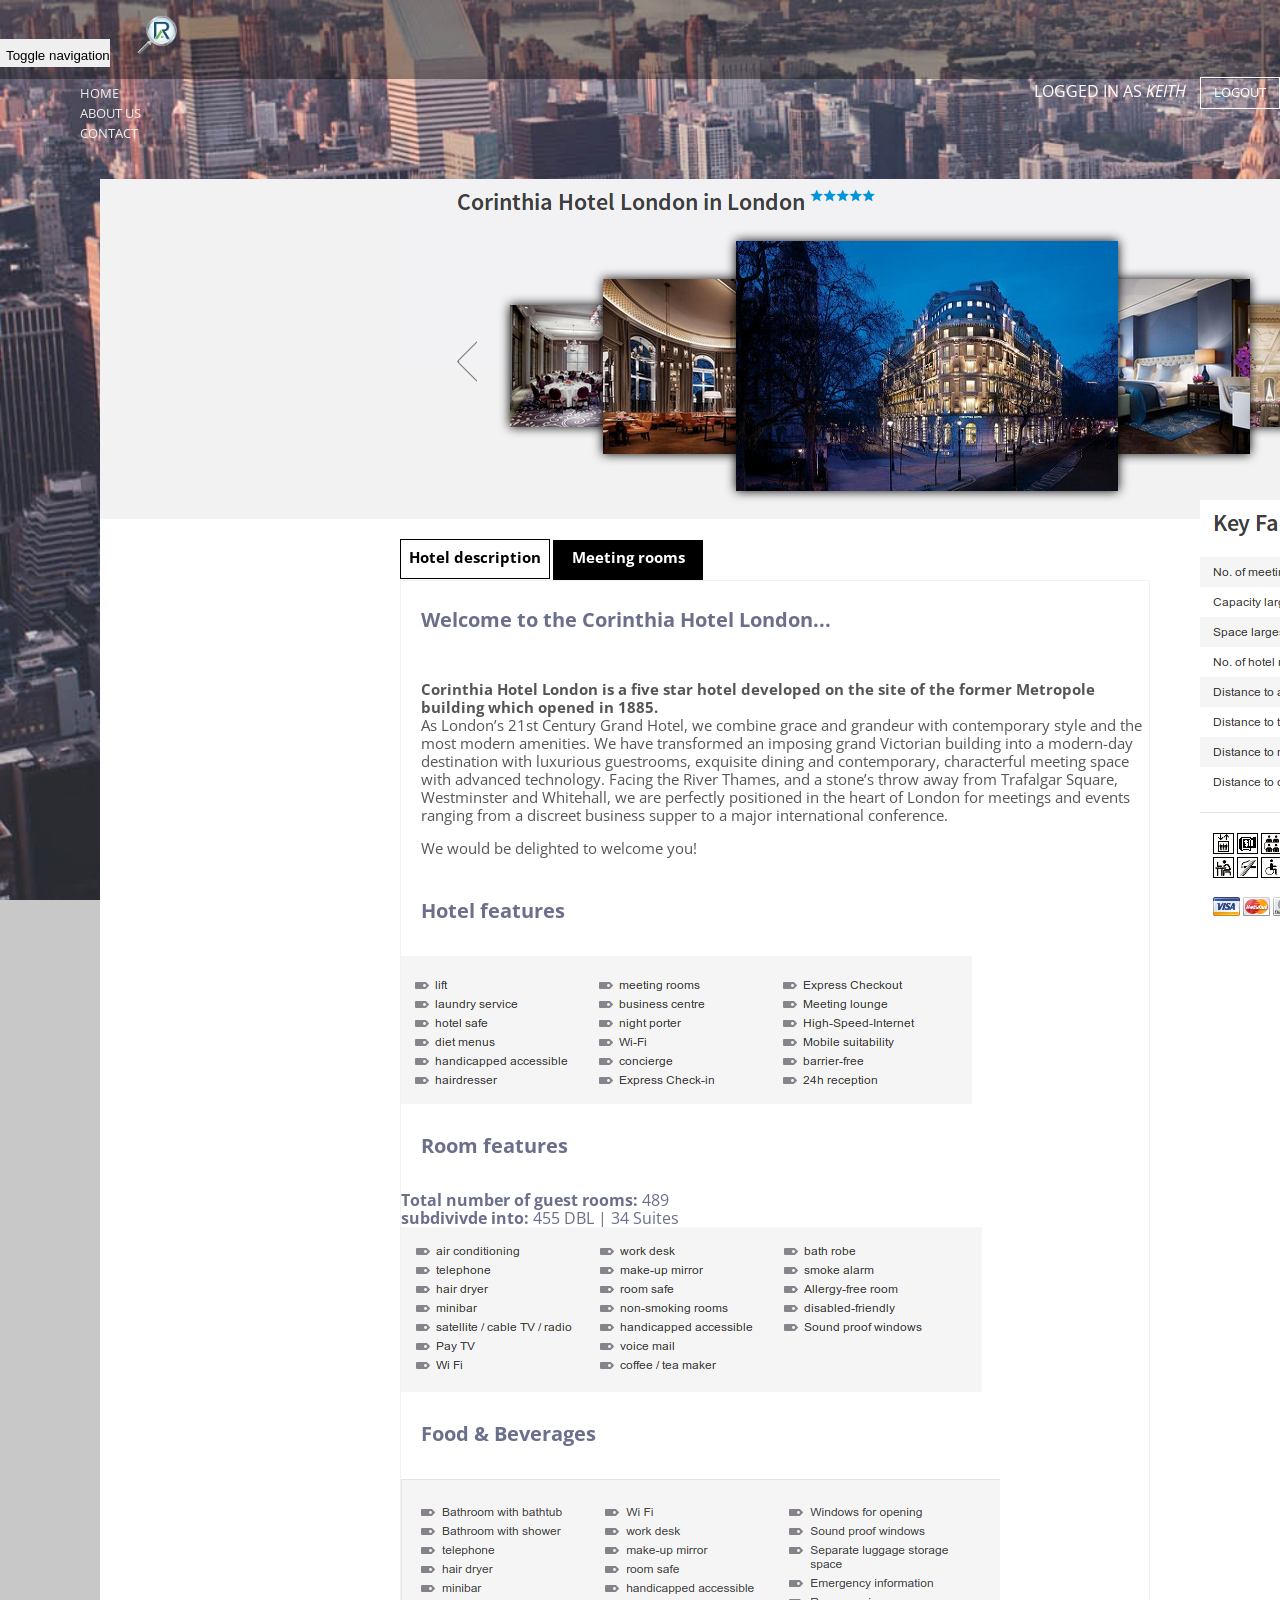
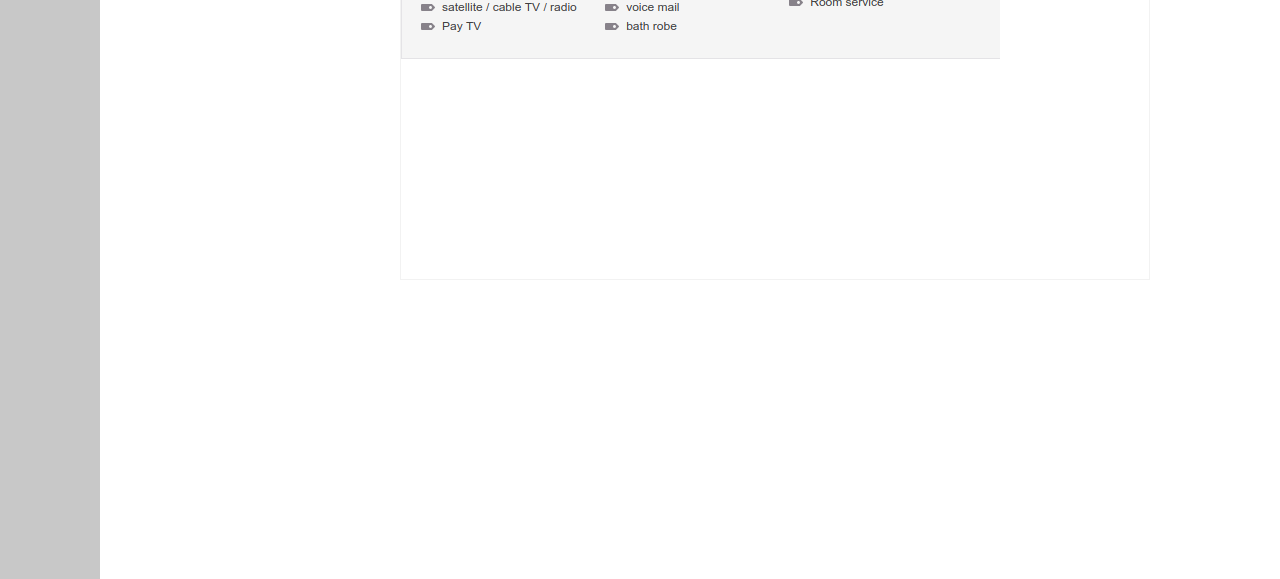
==== corininfo.html @ 0b65a8f3 "Initial commit" ====
<!DOCTYPE html>
<!--[if IE 8]> <html lang="en" class="ie8"> <![endif]-->
<!--[if IE 9]> <html lang="en" class="ie9"> <![endif]-->
<!--[if !IE]><!--> <html lang="en"> <!--<![endif]-->
<head>
    <title>RateClarity | Vacation Rental Rate Shopping</title>

    <!-- Meta -->
    <meta charset="utf-8">
    <meta name="viewport" content="width=device-width, initial-scale=1.0">
    <meta name="description" content="RateClarity - Rate Shopping for the Vacation Rental and Hotel Industry">
    <meta name="author" content="">

    <!-- Favicon -->
    <link rel="shortcut icon" href="favicon.ico">

    <!-- Web Fonts -->
    <link rel='stylesheet' type='text/css' href='//fonts.googleapis.com/css?family=Open+Sans:400,300,600&subset=cyrillic,latin'>

    <!-- CSS Global Compulsory -->
    <link rel="stylesheet" href="assets/plugins/bootstrap/css/bootstrap.min.css">
    <link rel="stylesheet" href="assets/css/one.style.css">

    <!-- CSS Footer -->
    <link rel="stylesheet" href="assets/css/footers/footer-v7.css">

    <!-- CSS Implementing Plugins -->
    <link rel="stylesheet" href="assets/plugins/animate.css">
    <link rel="stylesheet" href="assets/plugins/line-icons/line-icons.css">
    <link rel="stylesheet" href="assets/plugins/font-awesome/css/font-awesome.min.css">
    <link rel="stylesheet" href="assets/plugins/pace/pace-flash.css">
    <link rel="stylesheet" href="assets/plugins/owl-carousel/owl.carousel.css">
    <link rel="stylesheet" href="assets/plugins/cube-portfolio/cubeportfolio/css/cubeportfolio.min.css">
    <link rel="stylesheet" href="assets/plugins/cube-portfolio/cubeportfolio/custom/custom-cubeportfolio.css">
    <link rel="stylesheet" href="assets/plugins/login-signup-modal-window/css/style.css">

    <!-- Style Switcher -->
    <link rel="stylesheet" href="assets/css/plugins/style-switcher.css">

    <!-- CSS Theme -->
    <link rel="stylesheet" href="assets/css/theme-colors/default.css" id="style_color">
    <link rel="stylesheet" href="assets/css/theme-skins/one.dark.css">

    <!-- CSS Customization -->
    <link rel="stylesheet" href="assets/css/custom.css">

<style>
    .hg{
        padding-left: 20px;
        padding-top: 30px;
        font-weight: bold;
        font-size: 20px;

    }
    p{
        padding-left: 20px;
        font-size: 15px;
    }
    .hov{
        display: inline-block;
        margin-left: 300px;margin-top: 20px;width:150px;height: 40px;background-color: black;color:white; font-size: 20; text-align: center; font-weight: bold;cursor: pointer;
    }
    .hov1{
        display: inline-block;
        margin-left: 3px;margin-top: 20px;width:150px;height: 40px;background-color: black;color:white; font-size: 20; text-align: center; font-weight: bold;cursor: pointer;
    }
    .hov{
        border: solid black 1px;
        background-color: white;
        color: black;

    }
        .hov1:hover{
        border: solid black 1px;
        background-color: white;
        color: black;

    }
</style>

</head>

<body background="assets/img/bg/img1.jpg" style="font: 600 16px/18px 'Open Sans',sans-serif; font-weight: normal;">
<section>
    <!--=== Header ===-->
    <nav class="one-page-header one-page-header-style-2 navbar navbar-default navbar-fixed-top" role="navigation">
        <div class="container">
            <div class="menu-container page-scroll">
                <button type="button" class="navbar-toggle" data-toggle="collapse" data-target=".navbar-ex1-collapse">
                    <span class="sr-only">Toggle navigation</span>
                    <span class="icon-bar"></span>
                    <span class="icon-bar"></span>
                    <span class="icon-bar"></span>
                </button>

                <a class="navbar-brand" href="#intro">
                    <!-- <span>U</span>nify -->
                    <img src="assets/img/rateclarity_logo.png" alt="Logo" width="48" height="48">
                </a>
            </div>

            <div class="log-reg-block-simple cd-log_reg">
                <span style="color:white; padding-right: 10px;">Logged in as <em>keith</em></span>
                <a class="btn-u" href="index.html" >Logout</a>
            </div>
<!--
            <div class="top-contact-block">
                <i class="fa fa-phone fa-1"></i> <a href="tel:0 800 2000 123">0 800 2000 123</a>
            </div>
-->
            <!-- Collect the nav links, forms, and other content for toggling -->
            <div class="collapse navbar-collapse navbar-ex1-collapse">
                <div class="menu-container">
                    <ul class="nav navbar-nav">
                        <li class="page-scroll home">
                            <a href="#intro">Home</a>
                        </li>
                        <li class="page-scroll">
                            <a href="#about">About Us</a>
                        </li>
<!--                        <li class="page-scroll">
                            <a href="#faq">FAQ</a>
                        </li>
                        <li class="page-scroll">
                            <a href="#news">News</a>
                        </li>
-->                        <li class="page-scroll">
                            <a href="#contact">Contact</a>
                        </li>
                    </ul>
                </div>
            </div>
            <!-- /.navbar-collapse -->
        </div>
        <!-- /.container -->
    </nav>
    <!--=== End Header ===-->

    <div style="width: 1650px; background-color: white; height: 2000px; margin-top: 100px;margin-left: 100px;">

            <div style="background-color: #f2f2f2;"><div style="margin-left: 300px; cursor: pointer;"><img src="assets/img/corimg.png"></div></div>
            

            <div style="" class="hov"><div style="padding-top: 8px;font-size: 15px;">Hotel description</div></div><div style="" class="hov1" onclick="window.location.pathname = window.location.pathname.replace('corininfo', 'corinrooms');"><div style="padding-top: 8px;font-size: 15px;">Meeting rooms</div></div>


            <div style=" border: solid 1px #f2f2f2;width:750px;height: 1300px;margin-left: 300px;margin-top: 0px;">
                <div class="hg">Welcome to the Corinthia Hotel London...</div><br><br>
                <p><b>Corinthia Hotel London is a five star hotel developed on the site of the former Metropole building which opened in 1885.</b>
                <img style="position: absolute;top: 500px;left: 1200px;" src="assets/img/facts1.png"><br> As London’s 21st Century Grand Hotel, we combine grace and grandeur with contemporary style and the most modern amenities. We have transformed an imposing grand Victorian building into a modern-day destination with luxurious guestrooms, exquisite dining and contemporary, characterful meeting space with advanced technology. Facing the River Thames, and a stone’s throw away from Trafalgar Square, Westminster and Whitehall, we are perfectly positioned in the heart of London for meetings and events ranging from a discreet business supper to a major international conference. </p>

                <p>We would be delighted to welcome you! </p>

                <div class="hg">Hotel features</div><br><br>
                <img src="assets/img/features1.png">


                <div class="hg">Room features</div><br><br>

                <b>Total number of guest rooms: </b>489<br>
                <b>subdivivde into: </b>455 DBL | 34 Suites<br>
                <img src="assets/img/rfeatures1.png">


                <div class="hg">Food &amp; Beverages</div><br><br>
                <img src="assets/img/rfeatures.png">
            </div>

            <!-- ////////////////////////////////////////////////////////////////////-->
            </div>


    </div>

<!-- -->
</section>
<!-- End Contact Section -->

    <!-- JS Global Compulsory -->
    <script src="assets/plugins/jquery/jquery.min.js"></script>
    <script src="assets/plugins/jquery/jquery-migrate.min.js"></script>
    <script src="assets/plugins/bootstrap/js/bootstrap.min.js"></script>
    <!-- JS Implementing Plugins -->
    <script src="assets/plugins/smoothScroll.js"></script>
    <script src="assets/plugins/jquery.easing.min.js"></script>
    <script src="assets/plugins/pace/pace.min.js"></script>
    <script src="assets/plugins/jquery.parallax.js"></script>
    <script src="assets/plugins/counter/waypoints.min.js"></script>
    <script src="assets/plugins/counter/jquery.counterup.min.js"></script>
    <script src="assets/plugins/owl-carousel/owl.carousel.js"></script>
    <script src="assets/plugins/sky-forms-pro/skyforms/js/jquery.form.min.js"></script>
    <script src="assets/plugins/sky-forms-pro/skyforms/js/jquery.validate.min.js"></script>
    <script src="assets/plugins/cube-portfolio/cubeportfolio/js/jquery.cubeportfolio.min.js"></script>
    <script src="assets/plugins/modernizr.js"></script>
    <script src="assets/plugins/login-signup-modal-window/js/main.js"></script> <!-- Gem jQuery -->
    <script src="assets/plugins/backstretch/backstretch-ini.js"></script> <!-- promo -->

    <!-- JS Page Level-->
    <script src="assets/js/one.app.js"></script>
    <script src="assets/js/forms/login.js"></script>
    <script src="assets/js/forms/contact.js"></script>
    <script src="assets/js/plugins/pace-loader.js"></script>
    <script src="assets/js/plugins/owl-carousel.js"></script>
    <script src="assets/js/plugins/style-switcher.js"></script>
    <script src="assets/js/plugins/cube-portfolio/cube-portfolio-lightbox.js"></script>
    <script>
        jQuery(document).ready(function() {
            App.init();
            App.initCounter();
            App.initParallaxBg();
            LoginForm.initLoginForm();
            ContactForm.initContactForm();
            OwlCarousel.initOwlCarousel();
            StyleSwitcher.initStyleSwitcher();
        });
        $('body').css('background-image', 'url(assets/img/bg/img1.jpg)');
        $('body').css('background-size', 'cover');
        $('body').css('background-attachment', 'fixed');
    </script>
    <!--[if lt IE 9]>
        <script src="assets/plugins/respond.js"></script>
        <script src="assets/plugins/html5shiv.js"></script>
        <script src="assets/js/plugins/placeholder-IE-fixes.js"></script>
        <script src="assets/plugins/sky-forms-pro/skyforms/js/sky-forms-ie8.js"></script>
    <![endif]-->

    <!--[if lt IE 10]>
        <script src="assets/plugins/sky-forms-pro/skyforms/js/jquery.placeholder.min.js"></script>
    <![endif]-->
</body>
</html>
---- assets/css/one.style.css ----
/*
* Template Name: Unify - Responsive Bootstrap Template
* Description: Business, Corporate, Portfolio, Blog and One Page Theme.
* Version: 1.8
* Author: @htmlstream
* Website: http://htmlstream.com
*/

/*Import Global Compulsory CSS Files*/
@import url(app.css);
@import url(blocks.css);
@import url(plugins.css);

body {
  width: 100%;
  height: 100%;
  color: #333;
  font-size: 13px;
  line-height: 1.6;
}

html {
  width: 100%;
  height: 100%;
}

h1, h2, h3, h4, h5, h6 {
  color: #555;
}

p,
li,
li a {
  color: #555;
}

a {
  color: #72c02c;
  text-decoration: none;
}

a,
a:focus,
a:hover,
a:active {
  outline: 0 !important;
}
a:focus {
  text-decoration: none;
}
a:hover {
  color: #72c02c;
  text-decoration: underline;
}

::selection {
  color: #fff;
  background: #72c02c;
}

.navbar-fixed-bottom .navbar-collapse,
.navbar-fixed-top .navbar-collapse {
  max-height: 100%;
}

/*Header
------------------------------------*/
/*Containers*/
@media (min-width: 768px) and (max-width: 991px) {
  .one-page-header .menu-container {
    width: 720px;
  }
}

@media (max-width: 991px) {
  .one-page-header .menu-container:before,
  .one-page-header .menu-container:after {
    content: " ";
    display: table;
  }

  .one-page-header .menu-container:after {
    clear: both;
  }

  .one-page-header > .navbar-default > .container {
    width: inherit;
    margin-left: 0;
    margin-right: 0;
    padding-left: 0;
    padding-right: 0;
  }

  .one-page-header > .navbar-default > .container > .navbar-header,
  .one-page-header > .navbar-default > .container > .navbar-collapse {
    margin-left: 0;
    margin-right: 0;
  }
}

/*Navbar Logo*/
.one-page-header .navbar-brand {
  font-size: 31px;
  font-weight: 200;
  line-height: 15px;
  padding: 17px 15px 13px;
  color: #fff !important;
  font-family: 'Open Sans', sans-serif;
}

.one-page-header .navbar-brand span {
  color: #72c02c !important;
}

@media (max-width: 768px) {
  .one-page-header .navbar-brand {
    padding-left: 0;
  }
}

/*Navbar Toggle*/
.one-page-header .navbar-toggle {
  border: none;
  margin-right: 3px;
  padding-right: 0;
}

.one-page-header .navbar-toggle:hover,
.one-page-header .navbar-toggle:focus {
  background: none;
}

.one-page-header .navbar-toggle .icon-bar {
  background: #fff;
}

.one-page-header .navbar-toggle .icon-bar {
  height: 1px;
  width: 25px;
  font-size: 22px;
  background: #fff;
  margin-bottom: 7px;
}

.one-page-header .navbar-toggle .icon-bar:last-child {
  margin-bottom: 0;
}

/*Navbar*/
.one-page-header {
  border-bottom: none;
  background: rgba(0,0,0,0.4);
}
.one-page-header .container {
  position: relative;
}

.one-page-header .navbar-nav > li > a {
  color: #eee;
  font-size: 12.5px;
  text-transform: uppercase;
  padding: 17px 15px 13px;
}

.one-page-header .navbar-nav > li > a:before {
  left: -3px;
  top: 15px;
  z-index: 2;
  color: #eee;
  font-size: 4px;
  content: "\f10c";
  margin-right: 6px;
  position: absolute;
  font-family: FontAwesome;
}

.one-page-header .navbar-nav > li.home > a:before {
  content: "";
}

.one-page-header .navbar-nav > li > a:hover {
  z-index: 1;
  color: #72c02c;
}

.one-page-header .navbar-nav > li > a:focus {
  color: #72c02c;
}

.one-page-header .navbar-nav > .active > a,
.one-page-header .navbar-nav > .active > a:hover,
.one-page-header .navbar-nav > .active > a:focus,
.one-page-header .dropdown-menu > .active > a,
.one-page-header .dropdown-menu > .active > a:hover,
.one-page-header .dropdown-menu > .active > a:focus,
.one-page-header.top-nav-collapse .dropdown-menu > .active > a,
.one-page-header.top-nav-collapse .dropdown-menu > .active > a:hover,
.one-page-header.top-nav-collapse .dropdown-menu > .active > a:focus {
  z-index: 1;
  background: none;
  color: #72c02c !important;
}

/*Responsive Navbar*/
@media (max-width: 991px) {
  /*Responsive code for max-width: 991px*/
  .one-page-header .navbar-header {
    float: none;
  }

  .one-page-header .navbar-toggle {
    display: block;
  }

  .one-page-header .navbar-collapse.collapse {
    display: none !important;
  }

  .one-page-header .navbar-collapse.collapse.in {
    display: block !important;
  }

  .one-page-header .navbar-nav {
    margin: 0 0 5px;
    float: none !important;
  }

  .one-page-header .navbar-nav > li {
    float: none;
  }

  .navbar-default .navbar-nav > li > a {
    padding: 10px 0;
  }

  .navbar-default .navbar-nav > li > a::before {
    content: '';
  }
}

@media(min-width: 992px) {
  .one-page-header.navbar {
    padding: 12px 0;
    -webkit-transition: background .3s ease-in-out,padding .3s ease-in-out;
    -moz-transition: background .3s ease-in-out,padding .3s ease-in-out;
    transition: background .3s ease-in-out,padding .3s ease-in-out;
  }

  .one-page-header.top-nav-collapse {
    /* Customize the look and feel of the collapsed top nav here */
    padding: 7px 0;
  }
}

@media (max-width: 768px) {
  .one-page-header .navbar-nav > li > a:before {
    content: " ";
  }
}

/*Navbar*/
@media (min-width: 992px) {
  .one-page-header.navbar .navbar-nav {
    float: right;
  }
  .one-page-header-style-2.navbar .navbar-nav {
    float: left;
    margin-left: 25px;
  }
}

/* Top Log-Reg */
.log-reg-block {
  float: right;
  list-style: none;
  margin: 0;
  padding: 0;
}
.log-reg-block > li {
  float: left;
  position: relative;
}
.log-reg-block a {
  color: #eee;
  font-size: 12.5px;
  text-transform: uppercase;
  padding: 17px 15px 13px 15px;
  display: block;
  line-height: 20px;
}
.log-reg-block a:hover {
  color: #72c02c;
  z-index: 1;
}
.log-reg-block a:before {
  color: #eee;
  content: "\f10c";
  font-family: FontAwesome;
  font-size: 4px;
  left: -3px;
  margin-right: 6px;
  position: absolute;
  z-index: 2;
}
.log-reg-block a.cd-signin:before {
  content: "";
}
.top-nav-collapse .log-reg-block a,
.top-nav-collapse .log-reg-block a:before {
  color: #777;
}

@media (max-width: 992px) {
  .one-page-header .navbar-nav > li.cd-log_reg {
    opacity: 0.5;
  }
}

/* Dropdown Menu */
.one-page-header .dropdown-menu,
.one-page-header.top-nav-collapse .dropdown-menu {
  border: none;
  background: none;
  box-shadow: none;
  float: none;
}
.one-page-header .navbar-nav a.dropdown-toggle {
  color: #fff !important;
}
.one-page-header.top-nav-collapse .navbar-nav a.dropdown-toggle {
  color: #777 !important;
}
.one-page-header .dropdown-menu .active > a,
.one-page-header .dropdown-menu li > a:hover {
  background: none;
  filter: none !important;
  -webkit-transition: all 0.1s ease-in-out;
  -moz-transition: all 0.1s ease-in-out;
  -o-transition: all 0.1s ease-in-out;
  transition: all 0.1s ease-in-out;
}
.one-page-header .dropdown-menu li > a:focus {
  background: none;
  filter: none !important;
}
@media (min-width: 992px) {
  .one-page-header .dropdown-menu,
  .one-page-header.top-nav-collapse .dropdown-menu {
    padding-top: 12px;
    min-width: 200px;
    border-radius: 0;
    z-index: 9999 !important;
    top: 100%;
  }
  .one-page-header.top-nav-collapse .dropdown-menu {
    padding-top: 7px;
  }
  .one-page-header .navbar-nav > li.dropdown:hover > .dropdown-menu {
    display: block;
  }
  .one-page-header .open > .dropdown-menu {
    display: none;
  }
  .one-page-header .dropdown-menu > li {
    background: rgba(0, 0, 0, 0.4);
  }
  .one-page-header.top-nav-collapse .dropdown-menu > li {
    background: #fff;
  }
  .one-page-header .dropdown-menu > li:first-child {
    padding-top: 15px;
  }
  .one-page-header .dropdown-menu > li:last-child {
    padding-bottom: 15px;
  }
  .one-page-header .dropdown-menu > li > a {
    color: #fff;
    font-size: 13px;
    font-weight: 400;
    padding: 6px 25px;
  }
  .one-page-header.top-nav-collapse .dropdown-menu > li > a {
    color: #777;
  }
  .one-page-header.top-nav-collapse .dropdown-menu > li > a:hover {
    color: #72c02c;
  }
}
@media (max-width: 991px) {
  .one-page-header .dropdown-menu {
    position: relative;
  }
  .one-page-header .dropdown-menu a {
    color: #fff !important;
    padding: 10px 20px;
    background: none !important;
  }
  .one-page-header.top-nav-collapse .dropdown-menu > li > a {
    color: #777 !important;
  }
  .one-page-header .dropdown-menu a:hover,
  .one-page-header.top-nav-collapse .dropdown-menu > li > a:hover {
    color: #72c02c !important;
  }
}

/* Top Contacts Block */
.top-contact-block {
  float: right;
  padding: 9px 0 0 20px;
  font-weight: 300;
  font-size: 16px;
  line-height: 20px;
}
.top-contact-block i {
  display: inline-block;
  width: 30px;
  height: 30px;
  color: #fff;
  border: solid 1px #fff;
  border-radius: 50% !important;
  text-align: center;
  padding-top: 7px;
  margin-right: 5px;
}
.top-nav-collapse .top-contact-block i {
  color: #777;
  border-color: #777;
}
.top-contact-block a {
  color: #fff;
  position: relative;
  top: 1px;
}
.top-contact-block a:hover {
  text-decoration: none;
}
.top-nav-collapse .top-contact-block a {
  color: #777;
}
@media (max-width: 991px) {
  .top-contact-block {
    position: absolute;
    top: 10px;
    left: 130px;
    float: none;
    padding: 0;
  }
}
@media (max-width: 480px) {
  .top-contact-block {
/*    position: static;
    padding: 8px 0 14px;
    text-align: right;*/
    display: none;
  }
}

/* Login Block Simple */
.log-reg-block-simple {
  float: right;
  padding: 10px 0 4px 20px;
  line-height: 20px;
  text-transform: uppercase;
}
.log-reg-block-simple .btn-u {
  font-size: 12.5px;
  color: #fff;
  border: solid 1px #fff;
  background: none;
  padding: 5px 13px;
}
.top-nav-collapse .log-reg-block-simple .btn-u {
  color: #777;
  border-color: #777;
}
.log-reg-block-simple .btn-u:hover,
.top-nav-collapse .log-reg-block-simple .btn-u:hover {
  color: #fff;
  background: #72c02c;
  border-color: #72c02c;
}

@media (max-width: 991px) {
  .log-reg-block-simple {
    position: absolute;
    top: 10px;
    right: 60px;
    float: none;
    padding: 0;
  }
}

/* Lang Block */
.lang-block {
  float: right;
  background: rgba(0,0,0,0.6);
  padding: 6px 13px 4px 13px;
  margin: 10px 0 0 20px;
  font-size: 12.5px;
  text-transform: uppercase;
  line-height: 20px;
  position: relative;
}
.mega-hover__current {
  display: inline-block;
  position: relative;
  padding-right: 15px;
}
.mega-hover__current:before {
  color: #fff;
  content: "\f107";
  font-family: FontAwesome;
  position: absolute;
  right: 0;
  top: 0;
}
.lang-block ul {
  list-style: none;
  padding: 0 13px 5px;
  margin: 0;
  background: rgba(0,0,0,0.6);
  position: absolute;
  left: 0;
  right: 0;
  top: 100%;
}
.mega-hover-list {
  display: none;
}
/*.lang-block:hover {
  cursor: pointer;
}*/
.lang-block:hover .mega-hover-list {
  display: block;
}
.lang-block a {
  color: #fff;
}
@media (max-width: 991px) {
  .lang-block {
    float: none;
    background: rgba(0,0,0,0.6);
    display: inline-block;
    position: absolute;
    top: 0;
    right: 60px;
  }
}

/*Fixed Header*/
.one-page-header.top-nav-collapse {
  background: #fff;
  box-shadow: 0 0 3px #b5b5b5;
}

@media (max-width: 768px) {
  .one-page-header.top-nav-collapse {
    padding: 0;
  }
}

.one-page-header.top-nav-collapse .navbar-brand,
.one-page-header.top-nav-collapse .navbar-nav > li > a,
.one-page-header.top-nav-collapse .navbar-nav > li > a:before {
  color: #777;
}

.one-page-header.top-nav-collapse .navbar-brand {
  color: #777 !important;
}

/*Navbar Toggle*/
.one-page-header.top-nav-collapse .navbar-toggle .icon-bar {
  background: #555;
}

.one-page-header.top-nav-collapse .navbar-toggle:hover .icon-bar {
  background: #72c02c;
}

/*Intro Section
------------------------------------*/
/*Intro Section*/
.intro-section {
  background: #222;
}

.intro-section:after {
  width: 100%;
  height: 100%;
  position: absolute;
}

/*About Section
------------------------------------*/
/*About Section*/
.about-section {
  padding-top: 40px;
  padding-bottom: 0;
}

.block-v1 {
  padding: 50px 0;
}

.about-section .about-image {
  padding-top: 100px;
}

/*Icon Lists*/
.content-boxes-v3 i.icon-custom {
  margin-right: 8px;
}

.content-boxes-v3 h2 {
  font-size: 15px;
  margin-bottom: 5px;
  font-weight: bold;
  text-transform: uppercase;
}

/*Style for Cube Portfolio wrapper*/
.cube-portfolio #filters-container {
  text-align: center;
}

.cube-portfolio #filters-container .cbp-filter-item-active {
  background: #72c02c;
  border-color: #72c02c;
}

.cube-portfolio .cbp-l-filters-button .cbp-filter-counter {
  color: #fff;
  background: #72c02c;
}

.cube-portfolio .cbp-l-filters-button .cbp-filter-counter:before {
  border-top-color: #72c02c;
}

.promo-section {
  position: relative;
}
.backstretch:after {
  background: rgba(0,0,0,0.3);
  position: absolute;
  top: 0;
  left: 0;
  width: 100%;
  height: 100%;
  display: block;
  content: "";
}
.promo-section h2 {
  color: #fff;
  font-size: 35px;
  line-height: 1.1;
  font-weight: 200;
  padding: 10px 75px;
  position: relative;
  border-top: solid 1px #fff;
  border-bottom: solid 1px #fff;
  text-align: center;
  margin-bottom: 30px;
}
.promo-section h2:after,
.promo-section h2:before {
  font-size: 16px;
  content: "\f005";
  position: absolute;
  font-family: FontAwesome;
  position: absolute;
  top: 50%;
  margin-top: -8px;
}
.promo-section h2:after {
  right: 4%;
}
.promo-section h2:before {
  left: 4%;
}
.promo-text {
  color: #fff;
  position: relative;
  font-size: 26px;
  font-weight: 200;
  line-height: 40px;
  padding: 10px 50px;
  text-align: center;
  margin-bottom: 60px;
}
.promo-text:after {
  left: 50%;
  content: "";
  height: 1px;
  width: 100px;
  bottom: -10px;
  background: #fff;
  margin-left: -50px;
  position: absolute;
}

.promo-next {
  text-align: center;
}
.promo-next a {
  margin: 0 5px;
  padding: 7px 20px;
  text-transform: uppercase;
}

.promo-section h2,
.promo-text,
.promo-next {
  opacity: .9;
}

@media (max-width: 600px) {
  .promo-section h2 {
    font-size: 25px;
    margin-bottom: 10px;
  }
  .promo-text {
    font-size: 18px;
    line-height: 1.4;
    margin-bottom: 20px;
  }
  .promo-text:after {
    display: none;
  }
}

.contacts-section2 {
  padding-top: 50px;
  padding-bottom: 10px;
  font-size: 15px;
}
.contacts-section2 h2 {
  color: #444;
  font: 28px "Open Sans",sans-serif;
  margin-bottom: 15px;
  padding-bottom: 15px;
  position: relative;
  text-transform: uppercase;
}
.contacts-section2 .lead {
  font-size: 18px;
}
.contacts-section2 i {
  float: left;
  margin-right: 15px;
}
.contacts-section2 h6 {
  font-size: 16px;
  font-weight: 600;
  margin: 0 0 5px;
}

.footer-simple {
  padding: 20px 0;
  border-top: 1px solid #eee;
}
.footer-simple p {
  margin-top: 15px;
  margin-bottom: 0;
}
.footer-simple .social-icons {
  margin-top: 10px;
}
.footer-simple .social-icons li {
  margin-bottom: 0;
}

.what-people-say .testimonials-v6 .testimonials-info {
  background: #f7f7f7;
}
.what-people-say .testimonials-v6.testimonials-wrap {
  padding-left: 0;
  padding-right: 0;
}
---- assets/css/footers/footer-v7.css ----
/*Contacts Section
------------------------------------*/
.contacts-section {
  color: #fff;
  position: relative;
  background: #333 url(../../img/bg/3.jpg) center fixed;
  background-size: cover;
}

.contacts-section:after {
  top: 0;
  left: 0;
  width: 100%;
  height: 100%; 
  content: " ";
  position: absolute;
  background: rgba(0,0,0,0.7);
}

.contacts-section:before {
  top: 0;
  left: 0;
  width: 100%;
  height: 100%; 
  content: " ";
  position: absolute;
  background: url(../../img/patterns/gridtile.png) repeat;
}

/*Contacts Title*/
.contacts-section .title-v1 p,
.contacts-section .title-v1 h2 {
  color: #fff;
}

/*Contacts Content*/
.contacts-in {
  z-index: 1;
  color: #fff;
  position: relative;
}

.contacts-in h3 {
  color: #fff;
  margin-bottom: 15px;
}

.contacts-in ul {
  margin-top: 20px;
}

.contacts-in li {
  color: #fff;
  margin: 15px 0;
  font-size: 16px;
  font-weight: 200;
}

.contacts-in li a {
  color: #fff;
}

.contacts-in li i {
  width: 35px;
  padding: 8px;
  font-size: 18px;
  margin-right: 5px;
  text-align: center;
  display: inline-block;
  background: rgba(255,255,255,0.1);
}

.contacts-in form label {
  color: #fff;
  font-size: 14px; 
  font-weight: 200;
}

.contacts-in form .form-control {
  color: #fff;
  box-shadow: none;
  border-color: #eee;
  background: rgba(0,0,0,0.2);
}

.contacts-in form .form-control:focus {
  border-color: #bbb;
  background: rgba(0,0,0,0.6);
}

.contacts-in form .btn-u.btn-brd.btn-u-dark {
  color: #fff;
  border-color: #fff;
  background: rgba(0,0,0,0.2);
}

.contacts-in form .btn-u.btn-brd.btn-u-dark:hover {
  border-color: #bbb;
  background: rgba(0,0,0,0.6) !important;
}

/*Copyright Section*/
.copyright-section {
  z-index: 1;
  background: #fff;
  position: relative;
  text-align: center;
  padding: 25px 0 20px;
}

.copyright-section p {
  font-size: 14px;
}

.copyright-section p a {
  color: #555;
  text-decoration: underline;
}

.copyright-section p a:hover {
  text-decoration: none;
}

.copyright-section ul.social-icons li {
  margin-bottom: 0;
  padding: 0;
}

.copyright-section i.back-to-top {
  left: 50%;
  top: -35px;
  color: #555;
  font-size: 20px;
  background: #fff;
  padding: 8px 10px;
  margin-left: -15px;
  position: absolute;
}

.copyright-section i.back-to-top:hover {
  color: #72c02c;
}

/*Sky Form
------------------------------------*/
/*Error State*/
.sky-form .state-error input,
.sky-form .state-error textarea {
  border-color: #e0aaaa;
}

.sky-form .state-error + em {
  display: block;
  margin-top: 6px;
  padding: 0 1px;
  font-style: normal;
  font-size: 11px;
  line-height: 15px;
  color: #ee9393;
}
.sky-form .rating.state-error + em {
  margin-top: -4px;
  margin-bottom: 4px;
}

/*Success State*/
.sky-form .state-success input {
  border-color: #f0fff0;
}

/*Disabled State*/
.sky-form .input.state-disabled input {
  border-color: #f0fff0;
}

/*Submited State*/
.sky-form .message {
  display: none;
  color: #6fb679;
}

.sky-form .message i {
  display: block;
  margin: 0 auto 20px;
  width: 81px;
  height: 81px;
  border: 1px solid #6fb679;
  border-radius: 50%;
  font-size: 30px;
  line-height: 81px;
}

.sky-form.submited fieldset,
.sky-form.submited footer {
  display: none;
}

.sky-form.submited .message {
  display: block;
  padding: 25px 30px;
  font: 300 18px/27px 'Open Sans', Helvetica, Arial, sans-serif;
  text-align: center;
}

.sky-form.submited .message p {
  color: #fff;
}
---- assets/plugins/line-icons/line-icons.css ----
@font-face {
	font-family: 'Simple-Line-Icons';
	src:url('fonts/Simple-Line-Icons.eot');
	src:url('fonts/Simple-Line-Icons.eot?#iefix') format('embedded-opentype'),
		url('fonts/Simple-Line-Icons.woff') format('woff'),
		url('fonts/Simple-Line-Icons.ttf') format('truetype'),
		url('fonts/Simple-Line-Icons.svg#Simple-Line-Icons') format('svg');
	font-weight: normal;
	font-style: normal;
}

/* Use the following CSS code if you want to use data attributes for inserting your icons */
[data-icon]:before {
	font-family: 'Simple-Line-Icons';
	content: attr(data-icon);
	speak: none;
	font-weight: normal;
	font-variant: normal;
	text-transform: none;
	line-height: 1;
	-webkit-font-smoothing: antialiased;
	-moz-osx-font-smoothing: grayscale;
}

/* Use the following CSS code if you want to have a class per icon */
/*
Instead of a list of all class selectors,
you can use the generic selector below, but it's slower:
[class*="icon-"] {
*/
.icon-user-female, .icon-user-follow, .icon-user-following, .icon-user-unfollow, .icon-trophy, .icon-screen-smartphone, .icon-screen-desktop, .icon-plane, .icon-notebook, .icon-moustache, .icon-mouse, .icon-magnet, .icon-energy, .icon-emoticon-smile, .icon-disc, .icon-cursor-move, .icon-crop, .icon-credit-card, .icon-chemistry, .icon-user, .icon-speedometer, .icon-social-youtube, .icon-social-twitter, .icon-social-tumblr, .icon-social-facebook, .icon-social-dropbox, .icon-social-dribbble, .icon-shield, .icon-screen-tablet, .icon-magic-wand, .icon-hourglass, .icon-graduation, .icon-ghost, .icon-game-controller, .icon-fire, .icon-eyeglasses, .icon-envelope-open, .icon-envelope-letter, .icon-bell, .icon-badge, .icon-anchor, .icon-wallet, .icon-vector, .icon-speech, .icon-puzzle, .icon-printer, .icon-present, .icon-playlist, .icon-pin, .icon-picture, .icon-map, .icon-layers, .icon-handbag, .icon-globe-alt, .icon-globe, .icon-frame, .icon-folder-alt, .icon-film, .icon-feed, .icon-earphones-alt, .icon-earphones, .icon-drop, .icon-drawer, .icon-docs, .icon-directions, .icon-direction, .icon-diamond, .icon-cup, .icon-compass, .icon-call-out, .icon-call-in, .icon-call-end, .icon-calculator, .icon-bubbles, .icon-briefcase, .icon-book-open, .icon-basket-loaded, .icon-basket, .icon-bag, .icon-action-undo, .icon-action-redo, .icon-wrench, .icon-umbrella, .icon-trash, .icon-tag, .icon-support, .icon-size-fullscreen, .icon-size-actual, .icon-shuffle, .icon-share-alt, .icon-share, .icon-rocket, .icon-question, .icon-pie-chart, .icon-pencil, .icon-note, .icon-music-tone-alt, .icon-music-tone, .icon-microphone, .icon-loop, .icon-logout, .icon-login, .icon-list, .icon-like, .icon-home, .icon-grid, .icon-graph, .icon-equalizer, .icon-dislike, .icon-cursor, .icon-control-start, .icon-control-rewind, .icon-control-play, .icon-control-pause, .icon-control-forward, .icon-control-end, .icon-calendar, .icon-bulb, .icon-bar-chart, .icon-arrow-up, .icon-arrow-right, .icon-arrow-left, .icon-arrow-down, .icon-ban, .icon-bubble, .icon-camcorder, .icon-camera, .icon-check, .icon-clock, .icon-close, .icon-cloud-download, .icon-cloud-upload, .icon-doc, .icon-envelope, .icon-eye, .icon-flag, .icon-folder, .icon-heart, .icon-info, .icon-key, .icon-link, .icon-lock, .icon-lock-open, .icon-magnifier, .icon-magnifier-add, .icon-magnifier-remove, .icon-paper-clip, .icon-paper-plane, .icon-plus, .icon-pointer, .icon-power, .icon-refresh, .icon-reload, .icon-settings, .icon-star, .icon-symbol-female, .icon-symbol-male, .icon-target, .icon-volume-1, .icon-volume-2, .icon-volume-off, .icon-users {
	font-family: 'Simple-Line-Icons';
	speak: none;
	font-style: normal;
	font-weight: normal;
	font-variant: normal;
	text-transform: none;
	line-height: 1;
	-webkit-font-smoothing: antialiased;
}
.icon-user-female:before {
	content: "\e000";
}
.icon-user-follow:before {
	content: "\e002";
}
.icon-user-following:before {
	content: "\e003";
}
.icon-user-unfollow:before {
	content: "\e004";
}
.icon-trophy:before {
	content: "\e006";
}
.icon-screen-smartphone:before {
	content: "\e010";
}
.icon-screen-desktop:before {
	content: "\e011";
}
.icon-plane:before {
	content: "\e012";
}
.icon-notebook:before {
	content: "\e013";
}
.icon-moustache:before {
	content: "\e014";
}
.icon-mouse:before {
	content: "\e015";
}
.icon-magnet:before {
	content: "\e016";
}
.icon-energy:before {
	content: "\e020";
}
.icon-emoticon-smile:before {
	content: "\e021";
}
.icon-disc:before {
	content: "\e022";
}
.icon-cursor-move:before {
	content: "\e023";
}
.icon-crop:before {
	content: "\e024";
}
.icon-credit-card:before {
	content: "\e025";
}
.icon-chemistry:before {
	content: "\e026";
}
.icon-user:before {
	content: "\e005";
}
.icon-speedometer:before {
	content: "\e007";
}
.icon-social-youtube:before {
	content: "\e008";
}
.icon-social-twitter:before {
	content: "\e009";
}
.icon-social-tumblr:before {
	content: "\e00a";
}
.icon-social-facebook:before {
	content: "\e00b";
}
.icon-social-dropbox:before {
	content: "\e00c";
}
.icon-social-dribbble:before {
	content: "\e00d";
}
.icon-shield:before {
	content: "\e00e";
}
.icon-screen-tablet:before {
	content: "\e00f";
}
.icon-magic-wand:before {
	content: "\e017";
}
.icon-hourglass:before {
	content: "\e018";
}
.icon-graduation:before {
	content: "\e019";
}
.icon-ghost:before {
	content: "\e01a";
}
.icon-game-controller:before {
	content: "\e01b";
}
.icon-fire:before {
	content: "\e01c";
}
.icon-eyeglasses:before {
	content: "\e01d";
}
.icon-envelope-open:before {
	content: "\e01e";
}
.icon-envelope-letter:before {
	content: "\e01f";
}
.icon-bell:before {
	content: "\e027";
}
.icon-badge:before {
	content: "\e028";
}
.icon-anchor:before {
	content: "\e029";
}
.icon-wallet:before {
	content: "\e02a";
}
.icon-vector:before {
	content: "\e02b";
}
.icon-speech:before {
	content: "\e02c";
}
.icon-puzzle:before {
	content: "\e02d";
}
.icon-printer:before {
	content: "\e02e";
}
.icon-present:before {
	content: "\e02f";
}
.icon-playlist:before {
	content: "\e030";
}
.icon-pin:before {
	content: "\e031";
}
.icon-picture:before {
	content: "\e032";
}
.icon-map:before {
	content: "\e033";
}
.icon-layers:before {
	content: "\e034";
}
.icon-handbag:before {
	content: "\e035";
}
.icon-globe-alt:before {
	content: "\e036";
}
.icon-globe:before {
	content: "\e037";
}
.icon-frame:before {
	content: "\e038";
}
.icon-folder-alt:before {
	content: "\e039";
}
.icon-film:before {
	content: "\e03a";
}
.icon-feed:before {
	content: "\e03b";
}
.icon-earphones-alt:before {
	content: "\e03c";
}
.icon-earphones:before {
	content: "\e03d";
}
.icon-drop:before {
	content: "\e03e";
}
.icon-drawer:before {
	content: "\e03f";
}
.icon-docs:before {
	content: "\e040";
}
.icon-directions:before {
	content: "\e041";
}
.icon-direction:before {
	content: "\e042";
}
.icon-diamond:before {
	content: "\e043";
}
.icon-cup:before {
	content: "\e044";
}
.icon-compass:before {
	content: "\e045";
}
.icon-call-out:before {
	content: "\e046";
}
.icon-call-in:before {
	content: "\e047";
}
.icon-call-end:before {
	content: "\e048";
}
.icon-calculator:before {
	content: "\e049";
}
.icon-bubbles:before {
	content: "\e04a";
}
.icon-briefcase:before {
	content: "\e04b";
}
.icon-book-open:before {
	content: "\e04c";
}
.icon-basket-loaded:before {
	content: "\e04d";
}
.icon-basket:before {
	content: "\e04e";
}
.icon-bag:before {
	content: "\e04f";
}
.icon-action-undo:before {
	content: "\e050";
}
.icon-action-redo:before {
	content: "\e051";
}
.icon-wrench:before {
	content: "\e052";
}
.icon-umbrella:before {
	content: "\e053";
}
.icon-trash:before {
	content: "\e054";
}
.icon-tag:before {
	content: "\e055";
}
.icon-support:before {
	content: "\e056";
}
.icon-size-fullscreen:before {
	content: "\e057";
}
.icon-size-actual:before {
	content: "\e058";
}
.icon-shuffle:before {
	content: "\e059";
}
.icon-share-alt:before {
	content: "\e05a";
}
.icon-share:before {
	content: "\e05b";
}
.icon-rocket:before {
	content: "\e05c";
}
.icon-question:before {
	content: "\e05d";
}
.icon-pie-chart:before {
	content: "\e05e";
}
.icon-pencil:before {
	content: "\e05f";
}
.icon-note:before {
	content: "\e060";
}
.icon-music-tone-alt:before {
	content: "\e061";
}
.icon-music-tone:before {
	content: "\e062";
}
.icon-microphone:before {
	content: "\e063";
}
.icon-loop:before {
	content: "\e064";
}
.icon-logout:before {
	content: "\e065";
}
.icon-login:before {
	content: "\e066";
}
.icon-list:before {
	content: "\e067";
}
.icon-like:before {
	content: "\e068";
}
.icon-home:before {
	content: "\e069";
}
.icon-grid:before {
	content: "\e06a";
}
.icon-graph:before {
	content: "\e06b";
}
.icon-equalizer:before {
	content: "\e06c";
}
.icon-dislike:before {
	content: "\e06d";
}
.icon-cursor:before {
	content: "\e06e";
}
.icon-control-start:before {
	content: "\e06f";
}
.icon-control-rewind:before {
	content: "\e070";
}
.icon-control-play:before {
	content: "\e071";
}
.icon-control-pause:before {
	content: "\e072";
}
.icon-control-forward:before {
	content: "\e073";
}
.icon-control-end:before {
	content: "\e074";
}
.icon-calendar:before {
	content: "\e075";
}
.icon-bulb:before {
	content: "\e076";
}
.icon-bar-chart:before {
	content: "\e077";
}
.icon-arrow-up:before {
	content: "\e078";
}
.icon-arrow-right:before {
	content: "\e079";
}
.icon-arrow-left:before {
	content: "\e07a";
}
.icon-arrow-down:before {
	content: "\e07b";
}
.icon-ban:before {
	content: "\e07c";
}
.icon-bubble:before {
	content: "\e07d";
}
.icon-camcorder:before {
	content: "\e07e";
}
.icon-camera:before {
	content: "\e07f";
}
.icon-check:before {
	content: "\e080";
}
.icon-clock:before {
	content: "\e081";
}
.icon-close:before {
	content: "\e082";
}
.icon-cloud-download:before {
	content: "\e083";
}
.icon-cloud-upload:before {
	content: "\e084";
}
.icon-doc:before {
	content: "\e085";
}
.icon-envelope:before {
	content: "\e086";
}
.icon-eye:before {
	content: "\e087";
}
.icon-flag:before {
	content: "\e088";
}
.icon-folder:before {
	content: "\e089";
}
.icon-heart:before {
	content: "\e08a";
}
.icon-info:before {
	content: "\e08b";
}
.icon-key:before {
	content: "\e08c";
}
.icon-link:before {
	content: "\e08d";
}
.icon-lock:before {
	content: "\e08e";
}
.icon-lock-open:before {
	content: "\e08f";
}
.icon-magnifier:before {
	content: "\e090";
}
.icon-magnifier-add:before {
	content: "\e091";
}
.icon-magnifier-remove:before {
	content: "\e092";
}
.icon-paper-clip:before {
	content: "\e093";
}
.icon-paper-plane:before {
	content: "\e094";
}
.icon-plus:before {
	content: "\e095";
}
.icon-pointer:before {
	content: "\e096";
}
.icon-power:before {
	content: "\e097";
}
.icon-refresh:before {
	content: "\e098";
}
.icon-reload:before {
	content: "\e099";
}
.icon-settings:before {
	content: "\e09a";
}
.icon-star:before {
	content: "\e09b";
}
.icon-symbol-female:before {
	content: "\e09c";
}
.icon-symbol-male:before {
	content: "\e09d";
}
.icon-target:before {
	content: "\e09e";
}
.icon-volume-1:before {
	content: "\e09f";
}
.icon-volume-2:before {
	content: "\e0a0";
}
.icon-volume-off:before {
	content: "\e0a1";
}
.icon-users:before {
	content: "\e001";
}
---- assets/css/plugins/style-switcher.css ----
/*Style Switcher
------------------------------------*/
/*General*/
i.style-switcher-btn {
   right: 0;
   top: 80px;
   color: #fff;
   font-size: 18px;
   cursor: pointer;
   z-index: 555555;
   position: fixed;
   padding: 9px 10px;
   background: #222;
   border-radius: 3px 0 0 3px !important;
}

i.style-switcher-btn:hover {
   background:#000;
}

i.style-switcher-btn-option {
   top: 38px;
   background: #9097a0;
}

i.style-switcher-btn-option:hover {
   background: #707985;
}

.style-switcher {
   right: 0;
   top: 80px;
   color: #fff;
   width: 235px;
   display: none;
   z-index: 555555;
   position: fixed;
   background: #333;
   border-radius: 3px 0 0 3px !important;
}

/*Others*/
.style-switcher .style-switcher-heading {
   color: #fff;
   font-size: 15px;
   font-weight: 200;
   margin-bottom: 10px;
}

.style-switcher-logo  {
   margin-top: 10px;
   padding-top: 15px;
   border-top: solid 1px #4c5159;
}

.style-switcher-logo a {
   display: block;
   text-align: center;
}

.style-switcher .btn-u {
  font-weight: 200;
  border: solid 1px #555;
  border-radius: 2px !important;
}

.style-switcher .btn-u.active-switcher-btn,
.style-switcher .btn-u.active-switcher-btn {
   border: solid 1px #bbb;
}

/*Style Swticher Header*/
.style-swticher-header {
  background: #252525;
  padding: 9px 10px 5px 15px;
  border-bottom: solid 1px #222;
  border-radius: 3px 0 0 0 !important;  
}

.style-swticher-header .style-switcher-heading {
  margin: 0;
  font-size: 16px;
  text-transform: uppercase;
}

.style-swticher-header .theme-close {
   top: 9px;
   right: 6px;
   position: absolute;
}

.style-swticher-header .theme-close i {
   color: #999;
   padding: 5px;
   cursor: pointer;
   font-size: 22px;
}

.style-swticher-header .theme-close i:hover {
   color: #fff;
 }

/*Style Swticher Body*/
.style-swticher-body .no-col-space {
  padding: 0 10px;
  text-align: center;
}

.style-swticher-body hr {
  margin: 11px 0;
  border-color: #454545;
}

.style-swticher-body .no-col-space .col-xs-6 {
  padding-left: 5px;
  padding-right: 5px;
}

.style-swticher-body {
   padding: 15px 10px 15px 15px;
}

/*Theme Colors*/
.style-switcher li {
   width: 26px;
   height: 26px;
   cursor: pointer;
   background: #c00;
   margin: 0 6px 6px 0;
   display: inline-block;
   border-radius: 10% !important;
   -webkit-transition: all 0.2s ease-in-out;
   -moz-transition: all 0.2s ease-in-out;
   -o-transition: all 0.2s ease-in-out;
   transition: all 0.2s ease-in-out;
}

.style-switcher li.last {
   margin-right: 0;
}

.style-switcher li:hover,
.style-switcher li.theme-active {
   border: solid 2px #fff;
   -webkit-transform: scale(1.1);
   -moz-transform: scale(1.1);
   -o-transform: scale(1.1);
   transform: scale(1.1);
}

.style-switcher li.theme-default {
   background: #72c02c;
}
.style-switcher li.theme-blue {
   background: #3498db;
}
.style-switcher li.theme-orange {
   background: #e67e22;
}
.style-switcher li.theme-red {
   background: #e74c3c;
}
.style-switcher li.theme-light {
   background: #ecf0f1;
}
.style-switcher li.theme-purple {
   background: #9b6bcc;
}
.style-switcher li.theme-aqua {
   background: #27d7e7;
}
.style-switcher li.theme-brown {
   background: #9c8061;
}
.style-switcher li.theme-dark-blue {
   background: #4765a0;
}
.style-switcher li.theme-light-green {
   background: #79d5b3;
}
.style-switcher li.theme-dark-red {
   background: #a10f2b;
}
.style-switcher li.theme-teal {
   background: #18ba9b;
}
---- assets/css/theme-colors/default.css ----
/*
* Default Color 	  : #72c02c;
* Default Hover Color : #5fb611;
*/

/*If you are using default Unify color (green - #72c02c), you do not need to link (use) default.css*/
---- assets/css/theme-skins/one.dark.css ----
/*Dark Version
------------------------------------*/
body.dark {
  background: #151515;
}

body.dark h1,
body.dark h2,
body.dark h3,
body.dark h4,
body.dark h5,
body.dark h6 {
  color: #ccc;
  font-weight: 200;
}

body.dark p, li, li a {
  color: #777;
}

body.dark .headline {
  border-bottom: 1px dotted #555;
}

body.dark i.icon-bg-dark {
  color: #ccc;
  background: #222;
}

/*Header*/
body.dark .top-nav-collapse {
  box-shadow: none;
  background: rgba(0,0,0,0.3);
}

body.dark .top-nav-collapse .navbar-brand,
body.dark .top-nav-collapse .navbar-nav > li > a,
body.dark .top-nav-collapse.navbar-default .navbar-nav > li > a:before {
  /*color: #eee;*/
}

body.dark .top-nav-collapse .navbar-brand {
  color: #eee !important; 
}

body.dark .top-nav-collapse.navbar-default .navbar-toggle .icon-bar {
  background: #fff;
}

body.dark .top-nav-collapse .navbar-brand, 
body.dark .top-nav-collapse .navbar-nav > li > a, 
body.dark .top-nav-collapse.navbar-default .navbar-nav > li > a:before {
  color: #fff;
}

body.dark .top-nav-collapse .navbar-nav > .active > a, 
body.dark .top-nav-collapse .navbar-nav > .active > a:hover, 
body.dark .top-nav-collapse .navbar-nav > .active > a:focus {
    color: #72c02c;
}

/*Content*/
body.dark .team-v1,
body.dark .news-section,
body.dark .about-section .about-image {
  background: #111;
  border-top-color: #171717; 
  border-bottom-color: #171717; 
}

/*Revolution Slider*/
body.dark .tp-bannertimer {
  background: rgba(0,0,0,0.5);
}

/*Cube Portfolio*/
body.dark .cbp-l-inline-title {
  color: #ccc;
}

body.dark .cbp-l-inline-desc {
  color: #999;
}

body.dark .cbp-l-filters-alignLeft .cbp-filter-item {
  background: #222;
  border-color: #222;
}

body.dark .cbp-l-inline {
  background: #222;
}

body.dark .cbp-l-inline-view,
body.dark .cbp-l-loadMore-button-link {
  border-color: #555;
}

body.dark .cbp-l-inline-view:hover {
  text-decoration: none;
}

/*Parallax Quote*/
body.dark .parallax-quote-in p {
  color: #ccc;
}

/*Service Box v1*/
body.dark .service-box-v1 .service-block {
  background: #171717;
  border-color: #171717;
}

body.dark .service-box-v1 .service-block:hover {
  box-shadow: 0 0 8px #111;
}

/*News v1*/
body.dark .news-v1 h3 a {
  color: #777;
}

body.dark .news-v1 .news-v1-in {
  background: #171717;
}

body.dark .news-v1 .news-v1-info {
  border-top-color: #222;
}

/*Parallax Twitter Block*/
body.dark .parallax-twitter-in li p {
  color: #eee;
}

/*Testimonials v3*/
body.dark .testimonials-v3 .owl-buttons .owl-prev, 
body.dark .testimonials-v3 .owl-buttons .owl-next {
  background-color: #222;
}

body.dark .testimonials-v3 .owl-buttons .owl-prev:hover, 
body.dark .testimonials-v3 .owl-buttons .owl-next:hover {
  background-color: #333;
}

/*Copyright Section*/
body.dark .copyright-section,
body.dark .copyright-section i.back-to-top {
  background: #151515;
}
---- assets/css/custom.css ----
/* Add here all your css styles (customizations) */

body{
    margin:0;
    color:#6a6f8c;
    background:#c8c8c8;
    font:600 16px/18px 'Open Sans',sans-serif;
}
*,:after,:before{box-sizing:border-box}
.clearfix:after,.clearfix:before{content:'';display:table}
.clearfix:after{clear:both;display:block}
a{color:inherit;text-decoration:none}

.login-wrap{
    width:100%;
    margin:auto;
    max-width:525px;
    min-height:670px;
    position:relative;
    box-shadow:0 12px 15px 0 rgba(0,0,0,.24),0 17px 50px 0 rgba(0,0,0,.19);
}
.login-html{
    width:100%;
    height:100%;
    position:absolute;
    padding:90px 70px 50px 70px;
    //background:rgba(46, 52, 68, 0.9);
	background:rgba(0, 0, 0, 0.7);
}
.login-html .sign-in-htm,
.login-html .sign-up-htm{
    top:0;
    left:0;
    right:0;
    bottom:0;
    position:absolute;
    transform:rotateY(180deg);
    backface-visibility:hidden;
    transition:all .4s linear;
}
.login-html .sign-in,
.login-html .sign-up,
.login-form .group .check{
    display:none;
}
.login-html .tab,
.login-form .group .label,
.login-form .group .button{
    text-transform:uppercase;
}
.login-html .tab{
    font-size:22px;
    margin-right:15px;
    padding-bottom:5px;
    margin:0 15px 10px 0;
    display:inline-block;
    border-bottom:2px solid transparent;
}
.login-html .sign-in:checked + .tab,
.login-html .sign-up:checked + .tab{
    color:#fff;
    border-color:#1161ee;
}
.login-form{
    min-height:345px;
    position:relative;
    perspective:1000px;
    transform-style:preserve-3d;
}
.login-form .group{
    margin-bottom:15px;
}
.login-form .group .label,
.login-form .group .input,
.login-form .group .button{
    width:100%;
    color:#fff;
    display:block;
}
.login-form .group .input,
.login-form .group .button{
    border:none;
    padding:15px 20px;
    border-radius:25px;
    background:rgba(255,255,255,.1);
}
.login-form .group input[data-type="password"]{
    text-security:circle;
    -webkit-text-security:circle;
}
.login-form .group .label{
    color:#aaa;
    font-size:12px;
}
.login-form .group .button{
    background:#1161ee;
}
.login-form .group label .icon{
    width:15px;
    height:15px;
    border-radius:2px;
    position:relative;
    display:inline-block;
    background:rgba(255,255,255,.1);
}
.login-form .group label .icon:before,
.login-form .group label .icon:after{
    content:'';
    width:10px;
    height:2px;
    background:#fff;
    position:absolute;
    transition:all .2s ease-in-out 0s;
}
.login-form .group label .icon:before{
    left:3px;
    width:5px;
    bottom:6px;
    transform:scale(0) rotate(0);
}
.login-form .group label .icon:after{
    top:6px;
    right:0;
    transform:scale(0) rotate(0);
}
.login-form .group .check:checked + label{
    color:#fff;
}
.login-form .group .check:checked + label .icon{
    background:#1161ee;
}
.login-form .group .check:checked + label .icon:before{
    transform:scale(1) rotate(45deg);
}
.login-form .group .check:checked + label .icon:after{
    transform:scale(1) rotate(-45deg);
}
.login-html .sign-in:checked + .tab + .sign-up + .tab + .login-form .sign-in-htm{
    transform:rotate(0);
}
.login-html .sign-up:checked + .tab + .login-form .sign-up-htm{
    transform:rotate(0);
}

.hr{
    height:2px;
    margin:60px 0 50px 0;
    background:rgba(255,255,255,.2);
}
.foot-lnk{
    text-align:center;
}
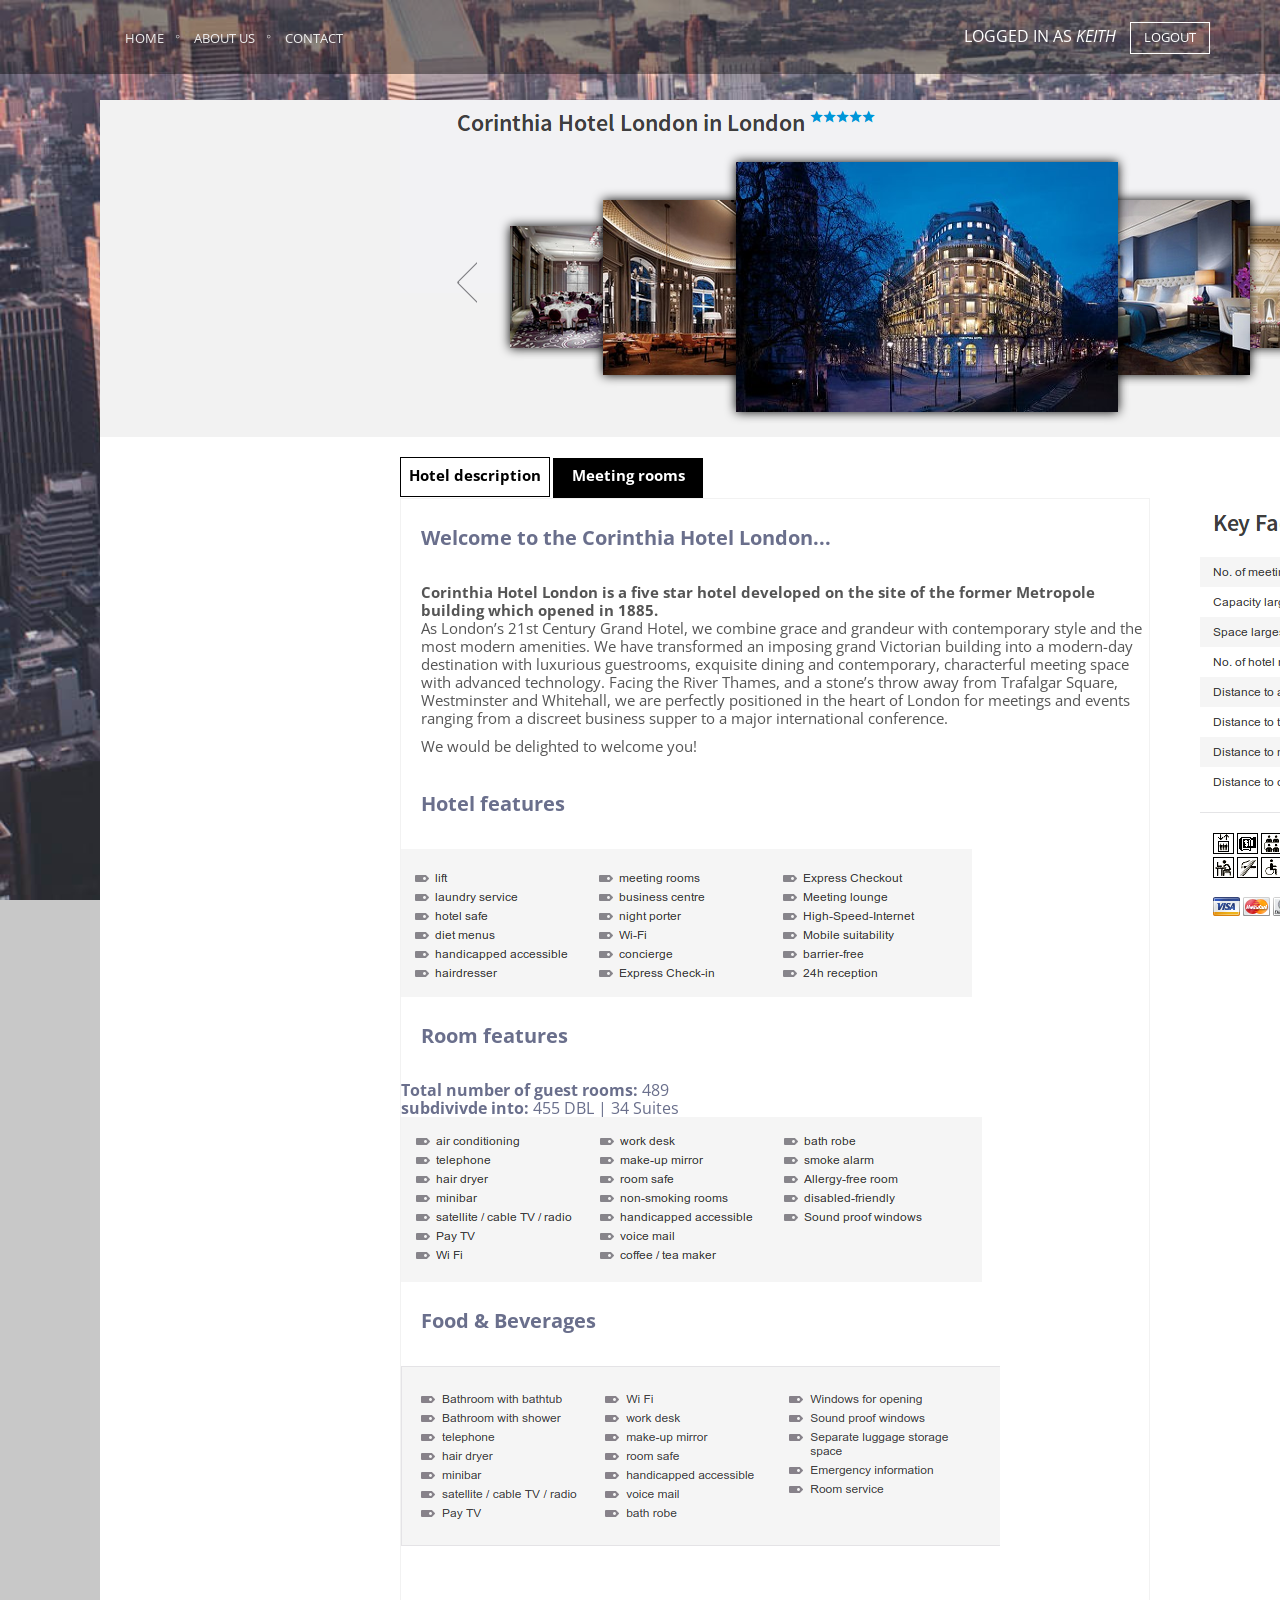
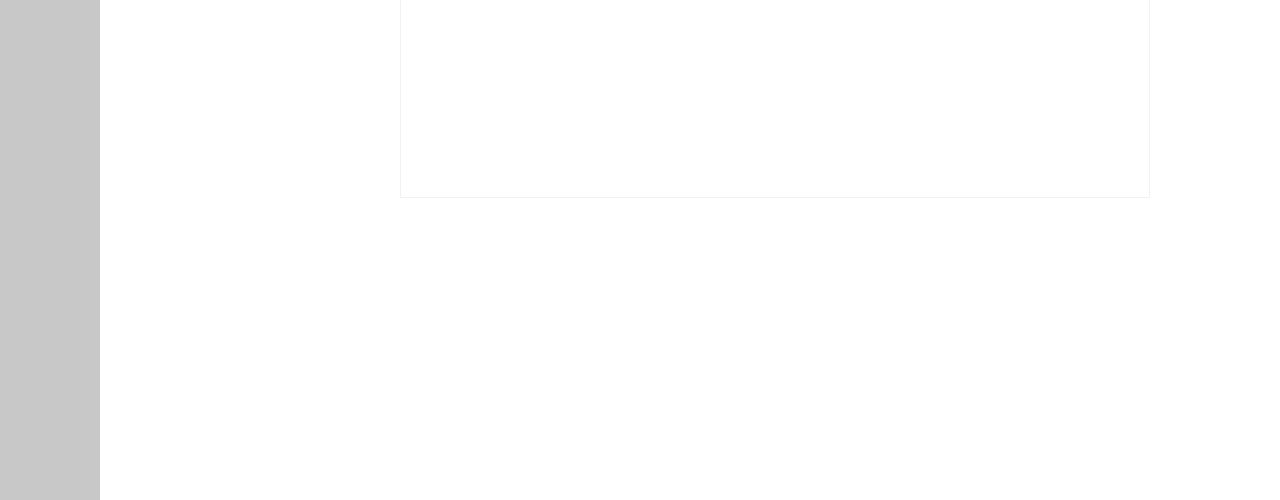
==== commit b1273e61: "Text replaced, added logo" ====
--- a/corininfo.html
+++ b/corininfo.html
@@ -3,12 +3,12 @@
 <!--[if IE 9]> <html lang="en" class="ie9"> <![endif]-->
 <!--[if !IE]><!--> <html lang="en"> <!--<![endif]-->
 <head>
-    <title>RateClarity | Vacation Rental Rate Shopping</title>
+    <title>JustMICE | Vacation Rental Rate Shopping</title>
 
     <!-- Meta -->
     <meta charset="utf-8">
     <meta name="viewport" content="width=device-width, initial-scale=1.0">
-    <meta name="description" content="RateClarity - Rate Shopping for the Vacation Rental and Hotel Industry">
+    <meta name="description" content="JustMICE - Rate Shopping for the Vacation Rental and Hotel Industry">
     <meta name="author" content="">
 
     <!-- Favicon -->
@@ -95,7 +95,7 @@
 
                 <a class="navbar-brand" href="#intro">
                     <!-- <span>U</span>nify -->
-                    <img src="assets/img/rateclarity_logo.png" alt="Logo" width="48" height="48">
+                    
                 </a>
             </div>
 
@@ -142,7 +142,7 @@
             
 
             <div style="" class="hov"><div style="padding-top: 8px;font-size: 15px;">Hotel description</div></div><div style="" class="hov1" onclick="window.location.pathname = window.location.pathname.replace('corininfo', 'corinrooms');"><div style="padding-top: 8px;font-size: 15px;">Meeting rooms</div></div>
-
+<img src="assets/img/logo.png" style="position: absolute;top: 60px;left: 1330px;" alt="Logo" width="400">
 
             <div style=" border: solid 1px #f2f2f2;width:750px;height: 1300px;margin-left: 300px;margin-top: 0px;">
                 <div class="hg">Welcome to the Corinthia Hotel London...</div><br><br>
--- a/assets/plugins/cube-portfolio/cubeportfolio/custom/custom-cubeportfolio.css
+++ b/assets/plugins/cube-portfolio/cubeportfolio/custom/custom-cubeportfolio.css
@@ -0,0 +1,140 @@
+/*Cubeportfolio
+------------------------------------*/
+.cube-portfolio:before,
+.cube-portfolio:after {
+	content: " ";
+	display: table;
+}
+
+.cube-portfolio:after {
+	clear: both;
+}
+
+/*Loading Box*/
+.cube-portfolio .cbp-popup-singlePageInline .cbp-popup-loadingBox {
+  border-radius: 50% !important;
+}
+
+/*Overlays
+------------------------------------*/
+/*Default*/
+.cube-portfolio .cbp-caption-zoom .cbp-caption-activeWrap {
+  	background: rgba(39,58,78,.6) !important;
+}
+
+/*Overlay Option v2*/
+.cube-portfolio .cbp-caption-activeWrap.overlay-btm-v2 {
+  	background: rgba(39,58,78,.6) !important;
+}
+
+/*White Transparent*/
+.cube-portfolio .cbp-caption-activeWrap.white-transparent-hover {
+	background: rgba(255,255,255,.6) !important;
+}
+
+/*Dark Transparent*/
+.cube-portfolio .cbp-caption-activeWrap.dark-transparent-hover {
+	background: rgba(0,0,0,.6) !important;
+}
+
+/*Grenn Transparent*/
+.cube-portfolio .cbp-caption-activeWrap.green-transparent-hover {
+	background: rgba(114,192,44,.9) !important;
+}
+
+.cube-portfolio .cbp-caption-activeWrap.green-transparent-hover .link-captions i:hover {
+	background: #333;
+}
+
+/*Filters*/
+.cube-portfolio .cbp-l-filters-text .cbp-filter-item {
+	color: #555;
+}
+
+.cube-portfolio .cbp-l-filters-text .cbp-filter-item.cbp-filter-item-active,
+.cube-portfolio .cbp-l-filters-text .cbp-filter-item:hover {
+	color: #72c02c;
+}
+
+.cube-portfolio .cbp-l-filters-text .cbp-filter-counter {
+	background: #72c02c;
+}
+
+.cube-portfolio .cbp-l-filters-text .cbp-filter-counter:before {
+	border-top-color: #72c02c;
+}
+
+/*Pagination*/
+.cube-portfolio .cbp-nav-pagination-item {
+	border-radius: 50% !important;
+}
+
+/*Buttons*/
+.cube-portfolio .cbp-l-caption-buttonLeft,
+.cube-portfolio .cbp-l-caption-buttonRight {
+	background: #72c02c;
+}
+
+.cube-portfolio .cbp-l-caption-buttonLeft:hover,
+.cube-portfolio .cbp-l-caption-buttonRight:hover {
+	background: #5fb611;
+}
+
+/*Titles*/
+.cube-portfolio .cbp-l-grid-agency-title {
+	color: #fff !important;
+	font-size: 15px;
+	font-weight: 400;
+	letter-spacing: 1px;
+	text-transform: uppercase;
+	font-family: 'Open Sans', sans-serif;
+}
+
+.cube-portfolio .cbp-l-grid-agency-desc {
+	color: #fff;
+	font-size: 11px;
+	text-transform: uppercase;
+}
+
+/*Dark Titles*/
+.cube-portfolio .cbp-title-dark .cbp-l-grid-agency-title {
+	color: #444 !important;
+}
+
+.cube-portfolio .cbp-title-dark .cbp-l-grid-agency-desc {
+	color: #555;
+}
+
+/*Link Captions*/
+.cube-portfolio .link-captions {
+	padding-left: 0;
+	margin: 0 0 20px;
+	list-style: none;
+	text-align: center;
+}
+
+.cube-portfolio .link-captions li {
+	padding: 0 2px;
+	display: inline-block;
+}
+
+.cube-portfolio .link-captions li i {
+	color: #444;
+	width: 30px;
+	height: 30px;
+	padding: 8px;
+	font-style: 14px;
+	background: #fff;
+	text-align: center;
+	display: inline-block;
+}
+
+.cube-portfolio .link-captions li i:hover {
+	color: #fff;
+	background: #72c02c;
+	-webkit-transition: all .2s ease-in-out;
+  	-moz-transition: all .2s ease-in-out;
+  	-o-transition: all .2s ease-in-out;
+  	transition: all .2s ease-in-out;    
+
+}
--- a/assets/plugins/login-signup-modal-window/css/style.css
+++ b/assets/plugins/login-signup-modal-window/css/style.css
@@ -0,0 +1,422 @@
+/* --------------------------------
+
+xsigin/signup popup
+
+-------------------------------- */
+.cd-user-modal {
+  position: fixed;
+  top: 0;
+  left: 0;
+  width: 100%;
+  height: 100%;
+  background: rgba(0,0,0, 0.7);
+  z-index: 9999;
+  overflow-y: auto;
+  cursor: pointer;
+  visibility: hidden;
+  opacity: 0;
+  -webkit-transition: opacity 0.3s 0, visibility 0 0.3s;
+  -moz-transition: opacity 0.3s 0, visibility 0 0.3s;
+  transition: opacity 0.3s 0, visibility 0 0.3s;
+}
+.cd-user-modal.is-visible {
+  visibility: visible;
+  opacity: 1;
+  -webkit-transition: opacity 0.3s 0, visibility 0 0;
+  -moz-transition: opacity 0.3s 0, visibility 0 0;
+  transition: opacity 0.3s 0, visibility 0 0;
+}
+.cd-user-modal.is-visible .cd-user-modal-container {
+  -webkit-transform: translateY(0);
+  -moz-transform: translateY(0);
+  -ms-transform: translateY(0);
+  -o-transform: translateY(0);
+  transform: translateY(0);
+}
+
+.cd-user-modal-container {
+  position: relative;
+  width: 90%;
+  max-width: 600px;
+  background: #fff;
+  margin: 3em auto 4em;
+  cursor: auto;
+  -webkit-transform: translateY(-30px);
+  -moz-transform: translateY(-30px);
+  -ms-transform: translateY(-30px);
+  -o-transform: translateY(-30px);
+  transform: translateY(-30px);
+  -webkit-transition-property: -webkit-transform;
+  -moz-transition-property: -moz-transform;
+  transition-property: transform;
+  -webkit-transition-duration: 0.3s;
+  -moz-transition-duration: 0.3s;
+  transition-duration: 0.3s;
+}
+.cd-user-modal-container .cd-switcher:after {
+  content: "";
+  display: table;
+  clear: both;
+}
+.cd-user-modal-container .cd-switcher {
+	list-style: none;
+	padding: 0;
+	margin: 0;
+}
+.cd-user-modal-container .cd-switcher li {
+  width: 50%;
+  float: left;
+  text-align: center;
+}
+.cd-user-modal-container .cd-switcher li:first-child a {
+}
+.cd-user-modal-container .cd-switcher li:last-child a {
+}
+.cd-user-modal-container .cd-switcher a {
+  display: block;
+  width: 100%;
+  height: 50px;
+  line-height: 50px;
+  background: #e5e5e5;
+  color: #555;
+  text-transform: uppercase;
+}
+.cd-user-modal-container .cd-switcher a:hover {
+	text-decoration: none;
+}
+.cd-user-modal-container .cd-switcher a.selected {
+  background: #FFF;
+  color: #505260;
+}
+@media only screen and (min-width: 600px) {
+  .cd-user-modal-container {
+    margin: 4em auto;
+  }
+  .cd-user-modal-container .cd-switcher a {
+    height: 70px;
+    line-height: 70px;
+  }
+}
+
+.cd-form {
+  padding: 1.4em;
+}
+.cd-form .fieldset {
+  position: relative;
+  margin: 1.4em 0;
+}
+.cd-form .fieldset:first-child {
+  margin-top: 0;
+}
+.cd-form .fieldset:last-child {
+  margin-bottom: 0;
+}
+.cd-form label {
+  font-size: 12px;
+  font-weight: normal;
+}
+.cd-form label.image-replace {
+  /* replace text with an icon */
+  display: inline-block;
+  position: absolute;
+  left: 15px;
+  top: 50%;
+  bottom: auto;
+  -webkit-transform: translateY(-50%);
+  -moz-transform: translateY(-50%);
+  -ms-transform: translateY(-50%);
+  -o-transform: translateY(-50%);
+  transform: translateY(-50%);
+  height: 20px;
+  width: 20px;
+  overflow: hidden;
+  text-indent: 100%;
+  white-space: nowrap;
+  color: transparent;
+  text-shadow: none;
+  background-repeat: no-repeat;
+  background-position: 50% 0;
+}
+.cd-form label.cd-username {
+  background-image: url("../img/cd-icon-username.svg");
+}
+.cd-form label.cd-email {
+  background-image: url("../img/cd-icon-email.svg");
+}
+.cd-form label.cd-password {
+  background-image: url("../img/cd-icon-password.svg");
+}
+.cd-form input {
+  margin: 0;
+  padding: 0;
+}
+.cd-form input.full-width {
+  width: 100%;
+}
+.cd-form input.has-padding {
+  padding: 12px 20px 12px 50px;
+}
+.cd-form input.has-border {
+  border: 1px solid #d2d8d8;
+  -webkit-appearance: none;
+  -moz-appearance: none;
+  -ms-appearance: none;
+  -o-appearance: none;
+  appearance: none;
+}
+.cd-form input.has-border:focus {
+  border-color: #555;
+  box-shadow: 0 0 5px rgba(52, 54, 66, 0.1);
+  outline: none;
+}
+.cd-form input.has-error {
+  border: 1px solid #d76666;
+}
+.cd-form input[type=password] {
+  /* space left for the HIDE button */
+  padding-right: 65px;
+}
+.cd-form input[type=submit] {
+  padding: 16px 0;
+  cursor: pointer;
+  color: #fff;
+  font-weight: 200;
+  background: #333;
+  font-size: 16px;
+  border: none;
+  text-transform: uppercase;
+  -webkit-appearance: none;
+  -moz-appearance: none;
+  -ms-appearance: none;
+  -o-appearance: none;
+  appearance: none;
+  -webkit-transition: all 0.5s;
+  -o-transition: all 0.5s;
+  transition: all 0.5s;
+}
+.no-touch .cd-form input[type=submit]:hover, .no-touch .cd-form input[type=submit]:focus {
+  outline: none;
+}
+.no-touch .cd-form input[type=submit]:focus {
+	-webkit-box-shadow: inset 0 3px 5px rgba(0,0,0,0.125);
+	box-shadow: inset 0 3px 5px rgba(0,0,0,0.125);
+}
+
+.cd-form .hide-password {
+  display: inline-block;
+  position: absolute;
+  right: 0;
+  top: 0;
+  padding: 6px 15px;
+  border-left: 1px solid #d2d8d8;
+  top: 50%;
+  bottom: auto;
+  -webkit-transform: translateY(-50%);
+  -moz-transform: translateY(-50%);
+  -ms-transform: translateY(-50%);
+  -o-transform: translateY(-50%);
+  transform: translateY(-50%);
+  font-size: 12px;
+  color: #aaa;
+}
+.cd-form .cd-error-message {
+  display: inline-block;
+  position: absolute;
+  left: -5px;
+  bottom: -35px;
+  background: rgba(215, 102, 102, 0.9);
+  padding: .8em;
+  z-index: 2;
+  color: #FFF;
+  font-size: 13px;
+  font-size: 0.8125rem;
+  /* prevent click and touch events */
+  pointer-events: none;
+  visibility: hidden;
+  opacity: 0;
+  -webkit-transition: opacity 0.2s 0, visibility 0 0.2s;
+  -moz-transition: opacity 0.2s 0, visibility 0 0.2s;
+  transition: opacity 0.2s 0, visibility 0 0.2s;
+}
+.cd-form .cd-error-message::after {
+  /* triangle */
+  content: '';
+  position: absolute;
+  left: 22px;
+  bottom: 100%;
+  height: 0;
+  width: 0;
+  border-left: 8px solid transparent;
+  border-right: 8px solid transparent;
+  border-bottom: 8px solid rgba(215, 102, 102, 0.9);
+}
+.cd-form .cd-error-message.is-visible {
+  opacity: 1;
+  visibility: visible;
+  -webkit-transition: opacity 0.2s 0, visibility 0 0;
+  -moz-transition: opacity 0.2s 0, visibility 0 0;
+  transition: opacity 0.2s 0, visibility 0 0;
+}
+@media only screen and (min-width: 600px) {
+  .cd-form {
+    padding: 2em;
+  }
+  .cd-form .fieldset {
+    margin: 2em 0;
+  }
+  .cd-form .fieldset:first-child {
+    margin-top: 0;
+  }
+  .cd-form .fieldset:last-child {
+    margin-bottom: 0;
+  }
+  .cd-form input.has-padding {
+    padding: 16px 20px 16px 50px;
+  }
+  .cd-form input[type=submit] {
+    padding: 16px 0;
+  }
+}
+
+.cd-form-message {
+  padding: 1.4em 1.4em 0;
+  font-size: 12px;
+  line-height: 1.4;
+  text-align: center;
+}
+@media only screen and (min-width: 600px) {
+  .cd-form-message {
+    padding: 2em 2em 0;
+  }
+}
+
+.cd-form-bottom-message {
+  position: absolute;
+  width: 100%;
+  left: 0;
+  bottom: -35px;
+  text-align: center;
+  font-size: 12px;
+}
+.cd-form-bottom-message a {
+  color: #fff;
+  text-decoration: underline;
+}
+
+.cd-close-form {
+  /* form X button on top right */
+  display: block;
+  position: absolute;
+  width: 40px;
+  height: 40px;
+  right: 0;
+  top: -40px;
+  background: url("../img/cd-icon-close.svg") no-repeat center center;
+  text-indent: 100%;
+  white-space: nowrap;
+  overflow: hidden;
+}
+@media only screen and (min-width: 1170px) {
+  .cd-close-form {
+    display: none;
+  }
+}
+
+#cd-login, #cd-signup, #cd-reset-password {
+  display: none;
+}
+
+#cd-login.is-selected, #cd-signup.is-selected, #cd-reset-password.is-selected {
+  display: block;
+}
+
+.social-login {
+	width: 100%;
+	display: table;
+	font-size: 14px;
+}
+.social-login span {
+	display: table-cell;
+	width: 32%;
+}
+.social-login-facebook {
+	padding-right: 2%;
+}
+.social-login-twitter {
+	padding-left: 2%;
+}
+.social-login a {
+	display: block;
+	color: #fff;
+	padding: 12px 15px;
+  -webkit-transition: all 0.5s;
+  -o-transition: all 0.5s;
+  transition: all 0.5s;
+}
+.social-login a:hover,
+.social-login a:focus,
+.social-login a:active {
+	color: #fff;
+	text-decoration: none;
+}
+.social-login i {
+	float: left;
+	margin-right: 10px;
+	font-size: 18px;
+	position: relative;
+	top: 2px;
+}
+.social-login-google i {
+	top: 3px;
+}
+.social-login-facebook a {
+	background: #4f6aa3;
+}
+.social-login-facebook a:hover,
+.social-login-facebook a:focus,
+.social-login-facebook a:active {
+	background: #3b5998;
+}
+.social-login-google a {
+	background: #e15d4d;
+}
+.social-login-google a:hover,
+.social-login-google a:focus,
+.social-login-google a:active {
+	background: #dd4b39;
+}
+.social-login-twitter a {
+	background: #55acee;
+}
+.social-login-twitter a:hover,
+.social-login-twitter a:focus,
+.social-login-twitter a:active {
+	background: #459cde;
+}
+@media (max-width: 465px) {
+	.social-login span {
+		text-align: center;
+	}
+	.social-login i {
+		display: none;
+	}
+}
+.cd-user-modal .lined-text {
+	position: relative;
+	margin-top: 30px;
+	text-align: center;
+}
+.cd-user-modal .lined-text span {
+	background: #fff;
+	color: #999;
+	padding: 0 10px;
+	position: relative;
+	z-index: 1;
+}
+.cd-user-modal .lined-text hr {
+	width: 100%;
+	margin: 0;
+	position: absolute;
+	top: 11px;
+	left: 0;
+}
